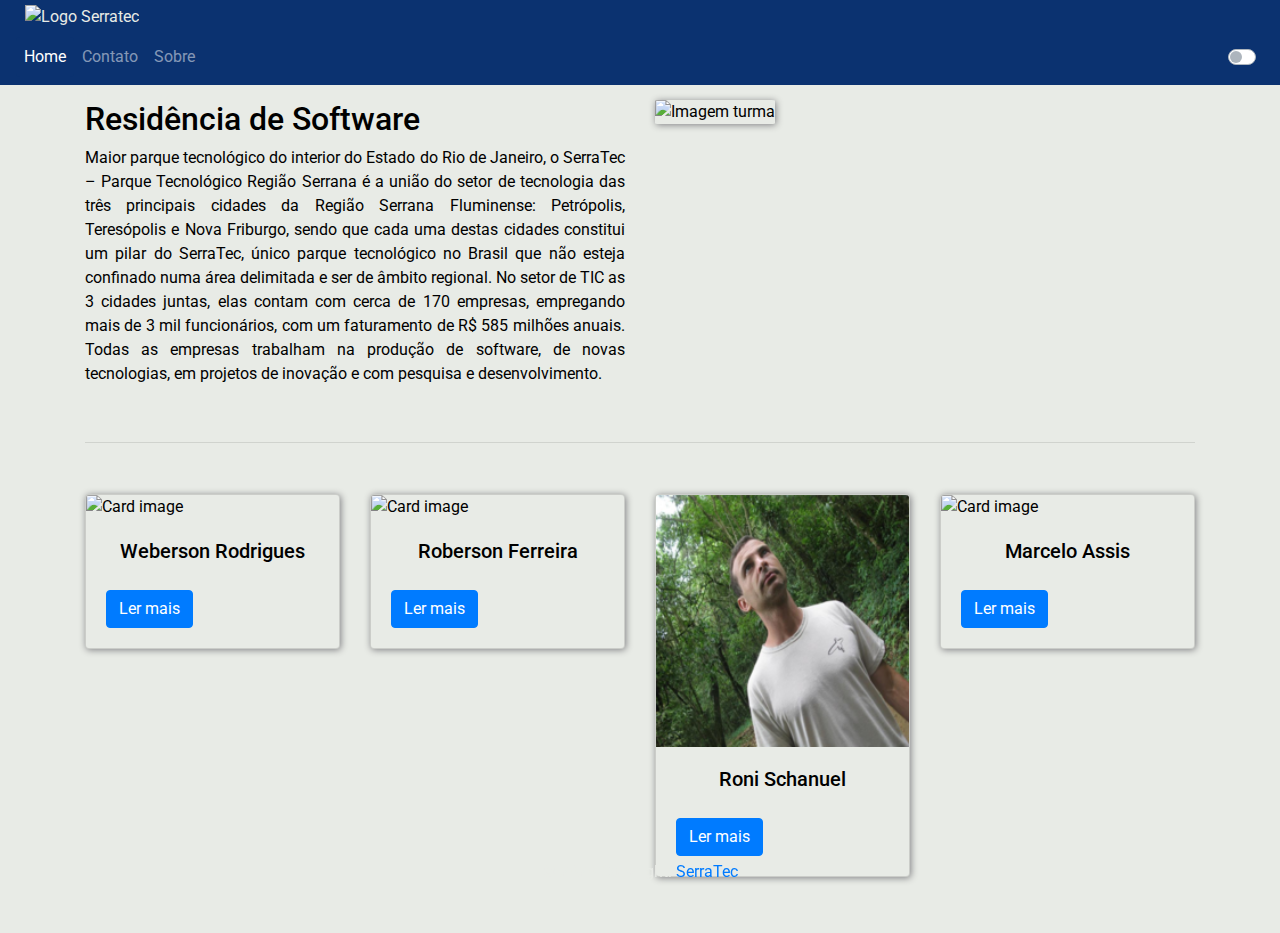
==== index.html @ 1e86e5a4 "Adionando grandes melhorias e terminando o projeto" ====
<!DOCTYPE html>
<html lang="en">

<head>
  <meta charset="UTF-8">
  <meta name="viewport" content="width=device-width, initial-scale=1.0">
  <link rel="stylesheet" href="https://maxcdn.bootstrapcdn.com/bootstrap/4.5.2/css/bootstrap.min.css">
  <link href="https://fonts.googleapis.com/css2?family=Roboto:wght@300;400;500;700&display=swap" rel="stylesheet">
  <link rel="stylesheet" href="./css/base.css">
  <link rel="icon" href="../img/Icon.png">
  <title>Serratec | Home</title>
</head>

<body>
  <div class="container-fluid">
    <div class="row">
      <div class="col-sm-10 logo">
        <img class="logo-serratec"
          src="http://serratec.org/residencia-de-software/assets/images/logo-neq-serratec-bra-152x56.png"
          alt="Logo Serratec">
        </div>
        <div class="col-sm-2 logo">

        </div>
      </div>
    </div>
    <nav class="navbar navbar-expand-lg navbar-dark sticky-top">
      <button class="navbar-toggler" type="button" data-toggle="collapse" data-target="#navbarSupportedContent"
      aria-controls="navbarSupportedContent" aria-expanded="false" aria-label="Toggle navigation">
      <span class="navbar-toggler-icon"></span>
    </button>
    
    <div class="collapse navbar-collapse" id="navbarSupportedContent">
      <ul class="navbar-nav nav-pills mr-auto">
        <li class="nav-item">
          <a class="nav-link active" href="./index.html">Home </a>
        </li>
        <li class="nav-item">
          <a class="nav-link" href="./views/contato.html">Contato </a>
        </li>
        <li class="nav-item">
          <a class="nav-link" href="./views/sobre.html">Sobre</a>
        </li>
      </ul>
      <div class="custom-control custom-switch">
        <input type="checkbox" class="custom-control-input" id="switch1" autocomplete="off">
        <label class="custom-control-label" for="switch1"><i class="fas fa-adjust"></i></label>
      </div> 
    </div>
  </nav>
  <div class="container">
    <div class="row">
      <div class="col-sm-6">
        <h2 class="title">Residência de Software</h2>
        <p class="text-justify">
          Maior parque tecnológico do interior do Estado do Rio de Janeiro, o SerraTec – Parque Tecnológico Região
          Serrana é a união do setor de tecnologia das três principais cidades da Região Serrana Fluminense: Petrópolis,
          Teresópolis e Nova Friburgo, sendo que cada uma destas cidades constitui um pilar do SerraTec, único parque
          tecnológico no Brasil que não esteja confinado numa área delimitada e ser de âmbito regional. No setor de TIC
          as 3 cidades juntas, elas contam com cerca de 170 empresas, empregando mais de 3 mil funcionários, com um
          faturamento de R$ 585 milhões anuais. Todas as empresas trabalham na produção de software, de novas
          tecnologias, em projetos de inovação e com pesquisa e desenvolvimento.
        </p>
      </div>
      <div class="col-sm-6">
        <img class="imagem-turma" src="./img/26082020.PNG" alt="Imagem turma">
      </div>
    </div>
    <br><hr>
    <div class="row">
      <div class="col-sm-3">
        <div class="card" id="card">
          <img class="card-img-top" src="./img/Weberson.JPG" alt="Card image">
          <div class="card-body">
            <h5 class="card-title">Weberson Rodrigues</h5>
            <div class="collapse multi-collapse" id="multiCollapseExample1">
              <div class="card card-body">
                <p class="card-text" >Especialista em Engenharia de Software com graduação em Análise e de Desenvolvimento de
                  Sistemas.
                  Professor de desenvolvimento de software.</p>
                <p class="card-text">Professor de nivelamento e Frontend Escencial. Utilizou as seguintes ferramentas: HTML,
                  JS, CSS e Bootstrap.
                </p>
                <a href="https://www.linkedin.com/in/weberson-rodrigues/" target="blank" class="btn btn-primary">Linkedin</a>
                </div>
            </div>
            <a class="btn btn-primary leia" data-toggle="collapse" href="#multiCollapseExample1" role="button" aria-expanded="false" aria-controls="multiCollapseExample1">Ler mais</a>
            
          </div>
        </div>
      </div>
      <div class="col-sm-3">
        <div class="card" id="card">
          <img class="card-img-top" src="./img/Roberson.JPG" alt="Card image">
          <div class="card-body">
            <h5 class="card-title">Roberson Ferreira</h5>
              <div class="collapse multi-collapse" id="multiCollapseExample2">
              <div class="card card-body">
                <p class="card-text">Especialista DBA a 18 anos na Alterdadte Software.</p>
                <p class="card-text">Professor em banco de dados. Utilizou a ferramenta do SQL Server.</p>
                <a href="https://www.linkedin.com/in/robersonferreira/" class="btn btn-primary">Linkedin</a>
                </div>
            </div>
            <a class="btn btn-primary leia" data-toggle="collapse" href="#multiCollapseExample2" role="button" aria-expanded="false" aria-controls="multiCollapseExample2">Ler mais</a>
           
          </div>
        </div>
      </div>
      <div class="col-sm-3">
        <div class="card" id="card">
          <img class="card-img-top" src="./img/Roni.png" alt="Card image">
          <div class="card-body">
            <h5 class="card-title">Roni Schanuel</h5>
            <div class="collapse multi-collapse" id="multiCollapseExample3">
              <div class="card card-body">
                <p class="card-text ">Profissional no Firjan, polo de Petrópolis.</p>
                <p class="card-text ">Professor de Java1. Utilizou a IDE do Eclipse.</p>
                <a href="#" class="btn btn-primary disabled">Linkedin</a>
                </div>
            </div>
            <a class="btn btn-primary leia" data-toggle="collapse" href="#multiCollapseExample3" role="button" aria-expanded="false" aria-controls="multiCollapseExample3">Ler mais</a>
          </div>
        </div>
      </div>
      <div class="col-sm-3">
        <div class="card" id="card">
          <img class="card-img-top" src="./img/Marcelo.JPG" alt="Card image">
          <div class="card-body">
            <h5 class="card-title">Marcelo Assis</h5>
            <div class="collapse multi-collapse" id="multiCollapseExample4">
              <div class="card card-body">
              <p class="card-text">Professional with over 20 years experience in application development and JEE
                architecture Planning, Documentation , Java programming in the JEE platform and Administration WEB
                environment.</p>
              <p class="card-text">Professor de Java2 (API's). Utilizou a IDE do Spring Boot.</p>
              <a href="https://www.linkedin.com/in/marcelo-assis-01889aa/" class="btn btn-primary">Linkedin</a>
              </div>
              </div>
            <a class="btn btn-primary leia" data-toggle="collapse" href="#multiCollapseExample4" role="button" aria-expanded="false" aria-controls="multiCollapseExample4">Ler mais</a>
          </div>
        </div>
      </div>
    </div>
  </div>

  <div class="page-footer footer-copyright relative text-center py-3">© 2020 Copyright:
    <a href="http://serratec.org/"> SerraTec</a>
  </div>

  <script src="https://ajax.googleapis.com/ajax/libs/jquery/3.5.1/jquery.min.js"></script>
  <script src="https://cdnjs.cloudflare.com/ajax/libs/popper.js/1.16.0/umd/popper.min.js"></script>
  <script src="https://maxcdn.bootstrapcdn.com/bootstrap/4.5.2/js/bootstrap.min.js"></script>
  <script src="https://kit.fontawesome.com/31a2144e07.js" crossorigin="anonymous"></script>
  <script src="../js/base.js"></script>
</body>

</html>
---- css/base.css ----
:root {
    --color-primary: #124EB0;
    --color-secondary: #0B3270;
    --color-button-secundary: #808184;

    --color-font-primary: #E8EBE6;


    --success-alert: #1AD937;
    /*verdinho claro */

    --bg-dark: #232423;
    --bg-ligth-mode: #E8EBE6;

    --bg-dark-mode: #171716;

    --danger-alert: #BB1105;
}

div.jq-toast-wrap {
    background-color: var(--danger-alert);
}

img.logo-serratec {
    width: 10%;
    height: 100%;
    margin-left: 10px;
    margin-top: 5px;
}

.logo {
    background-color: var(--color-secondary);
}

img.imagem-turma {
    width: 100%;
    height: 100%;
    border-radius: 3%;
    margin-top: 15px;
    box-shadow: var(--color-button-secundary) 1px 1px 7px;

}

.navbar {
    background-color: var(--color-secondary);
}

.nav-pills .nav-link.active,
.nav-pills .show>.nav-link {
    background-color: var(--color-secondary);
}

.custom-control-input.is-valid:checked~.custom-control-label::before,
.was-validated .custom-control-input:valid:checked~.custom-control-label::before {
    background-color: var(--color-primary);
}

.custom-control-input.is-valid~.custom-control-label,
.was-validated .custom-control-input:valid~.custom-control-label {
    color: var(--bg-dark-mode);
}

.title {
    margin-top: 15px;
}

.card-title {
    text-align: center;
}

.leia {
    margin-top: 15px;
}

.saiba {
    margin-top: 15px;
}

.card {
    margin-top: 35px;
    box-shadow: var(--color-button-secundary) 1px 1px 7px;

}

.carousel-inner {
    margin-top: 50px;
    box-shadow: var(--color-button-secundary) 1px 1px 7px;

}

.carousel-inner img {
    width: 100%;
    height: 100%;

}

.text {
    margin-top: 50px;
}

.page-footer {
    position: sticky;
    left: 0;
    bottom: 0;
    margin-bottom: 0;
    width: 100%;
    color: var(--color-font-primary);
    text-align: center;
}
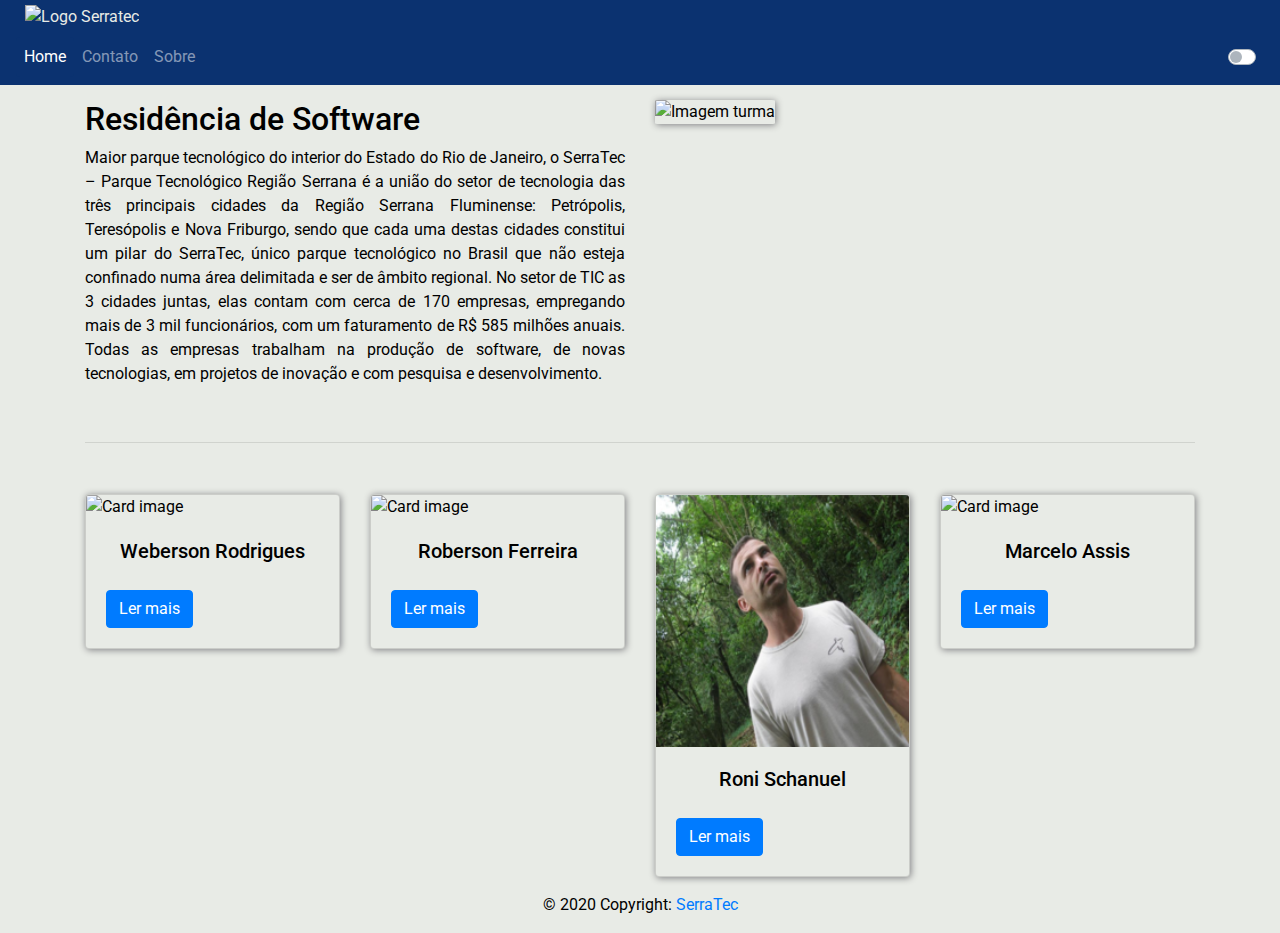
==== commit fd4abc81: "Ultimas atualizações. Footer, <p>, color." ====
--- a/index.html
+++ b/index.html
@@ -98,7 +98,7 @@
               <div class="card card-body">
                 <p class="card-text">Especialista DBA a 18 anos na Alterdadte Software.</p>
                 <p class="card-text">Professor em banco de dados. Utilizou a ferramenta do SQL Server.</p>
-                <a href="https://www.linkedin.com/in/robersonferreira/" class="btn btn-primary">Linkedin</a>
+                <a href="https://www.linkedin.com/in/robersonferreira/" target="blank" class="btn btn-primary">Linkedin</a>
                 </div>
             </div>
             <a class="btn btn-primary leia" data-toggle="collapse" href="#multiCollapseExample2" role="button" aria-expanded="false" aria-controls="multiCollapseExample2">Ler mais</a>
@@ -133,7 +133,7 @@
                 architecture Planning, Documentation , Java programming in the JEE platform and Administration WEB
                 environment.</p>
               <p class="card-text">Professor de Java2 (API's). Utilizou a IDE do Spring Boot.</p>
-              <a href="https://www.linkedin.com/in/marcelo-assis-01889aa/" class="btn btn-primary">Linkedin</a>
+              <a href="https://www.linkedin.com/in/marcelo-assis-01889aa/" target="blank" class="btn btn-primary">Linkedin</a>
               </div>
               </div>
             <a class="btn btn-primary leia" data-toggle="collapse" href="#multiCollapseExample4" role="button" aria-expanded="false" aria-controls="multiCollapseExample4">Ler mais</a>
@@ -151,7 +151,7 @@
   <script src="https://cdnjs.cloudflare.com/ajax/libs/popper.js/1.16.0/umd/popper.min.js"></script>
   <script src="https://maxcdn.bootstrapcdn.com/bootstrap/4.5.2/js/bootstrap.min.js"></script>
   <script src="https://kit.fontawesome.com/31a2144e07.js" crossorigin="anonymous"></script>
-  <script src="../js/base.js"></script>
+  <script src="./js/base.js"></script>
 </body>
 
 </html>--- a/css/base.css
+++ b/css/base.css
@@ -99,11 +99,10 @@
 }
 
 .page-footer {
-    position: sticky;
+    position: relative;
     left: 0;
     bottom: 0;
     margin-bottom: 0;
     width: 100%;
-    color: var(--color-font-primary);
     text-align: center;
 }